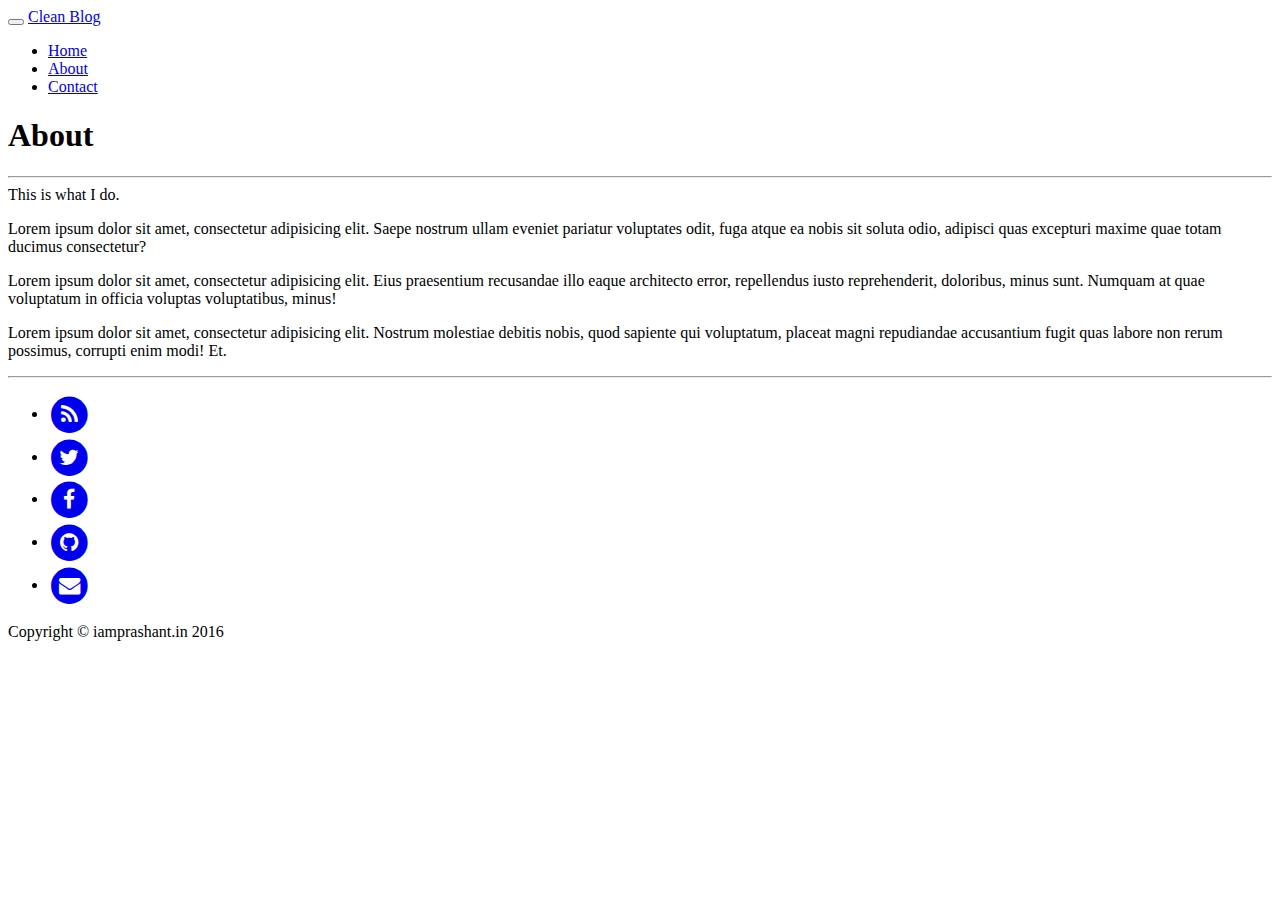
==== about/index.html @ 158d16aa "started with jekll" ====
<!DOCTYPE html>
<html lang="en">

<head>

    <meta charset="utf-8">
    <meta http-equiv="X-UA-Compatible" content="IE=edge">
    <meta name="viewport" content="width=device-width, initial-scale=1">
    <meta name="description" content="Write your site description here. It will be used as your sites meta description as well!">

    <title>About - Clean Blog</title>

    <link rel="canonical" href="http://iamprashant.in/iamprashant.github.io/about/">

    <!-- Bootstrap Core CSS -->
    <link rel="stylesheet" href="/iamprashant.github.io/css/bootstrap.min.css">

    <!-- Custom CSS -->
    <link rel="stylesheet" href="/iamprashant.github.io/css/clean-blog.css">

    <!-- Pygments Github CSS -->
    <link rel="stylesheet" href="/iamprashant.github.io/css/syntax.css">

    <!-- Custom Fonts -->
    <link href="//maxcdn.bootstrapcdn.com/font-awesome/4.3.0/css/font-awesome.min.css" rel="stylesheet" type="text/css">
    <link href='//fonts.googleapis.com/css?family=Lora:400,700,400italic,700italic' rel='stylesheet' type='text/css'>
    <link href='//fonts.googleapis.com/css?family=Open+Sans:300italic,400italic,600italic,700italic,800italic,400,300,600,700,800' rel='stylesheet' type='text/css'>

    <!-- HTML5 Shim and Respond.js IE8 support of HTML5 elements and media queries -->
    <!-- WARNING: Respond.js doesn't work if you view the page via file:// -->
    <!--[if lt IE 9]>
        <script src="https://oss.maxcdn.com/libs/html5shiv/3.7.0/html5shiv.js"></script>
        <script src="https://oss.maxcdn.com/libs/respond.js/1.4.2/respond.min.js"></script>
    <![endif]-->

    <link type="application/atom+xml" rel="alternate" href="http://iamprashant.in/feed.xml" title="" />

</head>


<body>

    <!-- Navigation -->
<nav class="navbar navbar-default navbar-custom navbar-fixed-top">
    <div class="container-fluid">
        <!-- Brand and toggle get grouped for better mobile display -->
        <div class="navbar-header page-scroll">
            <button type="button" class="navbar-toggle" data-toggle="collapse" data-target="#bs-example-navbar-collapse-1">
                <span class="sr-only">Toggle navigation</span>
                <span class="icon-bar"></span>
                <span class="icon-bar"></span>
                <span class="icon-bar"></span>
            </button>
            <a class="navbar-brand" href="/iamprashant.github.io/">Clean Blog</a>
        </div>

        <!-- Collect the nav links, forms, and other content for toggling -->
        <div class="collapse navbar-collapse" id="bs-example-navbar-collapse-1">
            <ul class="nav navbar-nav navbar-right">
                <li>
                    <a href="/iamprashant.github.io/">Home</a>
                </li>
                
				
                <li>
                    <a href="/iamprashant.github.io/about/">About</a>
                </li>
				
                
				
                <li>
                    <a href="/iamprashant.github.io/contact/">Contact</a>
                </li>
				
                
            </ul>
        </div>
        <!-- /.navbar-collapse -->
    </div>
    <!-- /.container -->
</nav>


    <!-- Page Header -->
<header class="intro-header" style="background-image: url('/iamprashant.github.io/img/about-bg.jpg')">
    <div class="container">
        <div class="row">
            <div class="col-lg-8 col-lg-offset-2 col-md-10 col-md-offset-1">
                <div class="site-heading">
                    <h1>About</h1>
                    <hr class="small">
                    <span class="subheading">This is what I do.</span>
                </div>
            </div>
        </div>
    </div>
</header>

<!-- Main Content -->
<div class="container">
	<div class="row">
		<div class="col-lg-8 col-lg-offset-2 col-md-10 col-md-offset-1">
			<p>Lorem ipsum dolor sit amet, consectetur adipisicing elit. Saepe nostrum ullam eveniet pariatur voluptates odit, fuga atque ea nobis sit soluta odio, adipisci quas excepturi maxime quae totam ducimus consectetur?</p>

<p>Lorem ipsum dolor sit amet, consectetur adipisicing elit. Eius praesentium recusandae illo eaque architecto error, repellendus iusto reprehenderit, doloribus, minus sunt. Numquam at quae voluptatum in officia voluptas voluptatibus, minus!</p>

<p>Lorem ipsum dolor sit amet, consectetur adipisicing elit. Nostrum molestiae debitis nobis, quod sapiente qui voluptatum, placeat magni repudiandae accusantium fugit quas labore non rerum possimus, corrupti enim modi! Et.</p>

		</div>
	</div>
</div>

<hr>


    <!-- Footer -->
<footer>
    <div class="container">
        <div class="row">
            <div class="col-lg-8 col-lg-offset-2 col-md-10 col-md-offset-1">
                <ul class="list-inline text-center">
                    <li>
                        <a href="/iamprashant.github.io/feed.xml">
                            <span class="fa-stack fa-lg">
                                <i class="fa fa-circle fa-stack-2x"></i>
                                <i class="fa fa-rss fa-stack-1x fa-inverse"></i>
                            </span>
                        </a>
                    </li>
                    
                    <li>
                        <a href="https://twitter.com/prashant10292">
                            <span class="fa-stack fa-lg">
                                <i class="fa fa-circle fa-stack-2x"></i>
                                <i class="fa fa-twitter fa-stack-1x fa-inverse"></i>
                            </span>
                        </a>
                    </li>
                    
                    
                    <li>
                        <a href="https://www.facebook.com/prashant10292">
                            <span class="fa-stack fa-lg">
                                <i class="fa fa-circle fa-stack-2x"></i>
                                <i class="fa fa-facebook fa-stack-1x fa-inverse"></i>
                            </span>
                        </a>
                    </li>
                    
                    
                    <li>
                        <a href="https://github.com/iamprashant">
                            <span class="fa-stack fa-lg">
                                <i class="fa fa-circle fa-stack-2x"></i>
                                <i class="fa fa-github fa-stack-1x fa-inverse"></i>
                            </span>
                        </a>
                    </li>
                    
                    
                    <li>
                        <a href="mailto:me@iamprashant.in">
                            <span class="fa-stack fa-lg">
                                <i class="fa fa-circle fa-stack-2x"></i>
                                <i class="fa fa-envelope fa-stack-1x fa-inverse"></i>
                            </span>
                        </a>
                    </li>
                    
                </ul>
                <p class="copyright text-muted">Copyright &copy; iamprashant.in 2016</p>
            </div>
        </div>
    </div>
</footer>

<!-- jQuery -->
<script src="/iamprashant.github.io/js/jquery.min.js "></script>

<!-- Bootstrap Core JavaScript -->
<script src="/iamprashant.github.io/js/bootstrap.min.js "></script>

<!-- Custom Theme JavaScript -->
<script src="/iamprashant.github.io/js/clean-blog.min.js "></script>


</body>

</html>
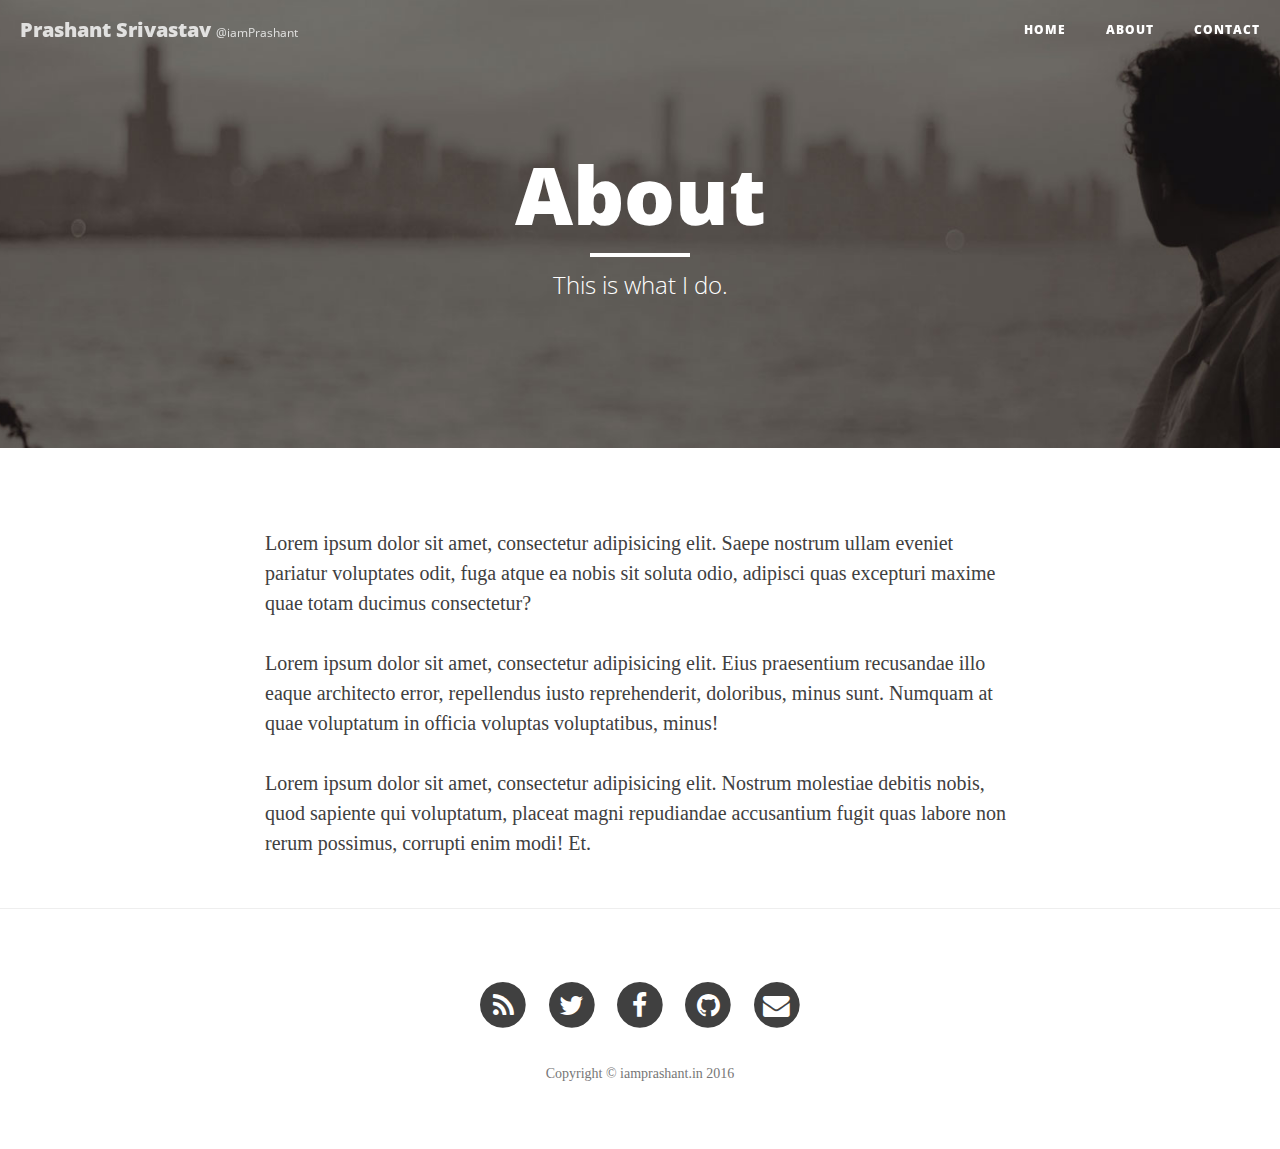
==== commit b0a0dd98: "added init" ====
--- a/about/index.html
+++ b/about/index.html
@@ -8,24 +8,24 @@
     <meta name="viewport" content="width=device-width, initial-scale=1">
     <meta name="description" content="Write your site description here. It will be used as your sites meta description as well!">
 
-    <title>About - Clean Blog</title>
+    <title>About - Prashant's Blog</title>
 
-    <link rel="canonical" href="http://iamprashant.in/iamprashant.github.io/about/">
+    <link rel="canonical" href="http://iamprashant.in/about/">
 
+    
     <!-- Bootstrap Core CSS -->
-    <link rel="stylesheet" href="/iamprashant.github.io/css/bootstrap.min.css">
+    <link href="https://maxcdn.bootstrapcdn.com/bootstrap/3.3.6/css/bootstrap.min.css" rel="stylesheet">
 
     <!-- Custom CSS -->
-    <link rel="stylesheet" href="/iamprashant.github.io/css/clean-blog.css">
+    <link rel="stylesheet" href="/css/clean-blog.css">
 
     <!-- Pygments Github CSS -->
-    <link rel="stylesheet" href="/iamprashant.github.io/css/syntax.css">
+    <link rel="stylesheet" href="/css/syntax.css">
 
     <!-- Custom Fonts -->
     <link href="//maxcdn.bootstrapcdn.com/font-awesome/4.3.0/css/font-awesome.min.css" rel="stylesheet" type="text/css">
-    <link href='//fonts.googleapis.com/css?family=Lora:400,700,400italic,700italic' rel='stylesheet' type='text/css'>
-    <link href='//fonts.googleapis.com/css?family=Open+Sans:300italic,400italic,600italic,700italic,800italic,400,300,600,700,800' rel='stylesheet' type='text/css'>
-
+    <link href="http://fonts.googleapis.com/css?family=Montserrat:400,700" rel="stylesheet" type="text/css">
+    <link href="http://fonts.googleapis.com/css?family=Open+Sans:300,400italic,700italic,400,700" rel="stylesheet" type="text/css">
     <!-- HTML5 Shim and Respond.js IE8 support of HTML5 elements and media queries -->
     <!-- WARNING: Respond.js doesn't work if you view the page via file:// -->
     <!--[if lt IE 9]>
@@ -51,25 +51,25 @@
                 <span class="icon-bar"></span>
                 <span class="icon-bar"></span>
             </button>
-            <a class="navbar-brand" href="/iamprashant.github.io/">Clean Blog</a>
+            <a class="navbar-brand" href="/" style="font-size: 1em">Prashant Srivastav <small style="font-weight: normal;font-size: 60%">@iamPrashant</small></a>
         </div>
 
         <!-- Collect the nav links, forms, and other content for toggling -->
         <div class="collapse navbar-collapse" id="bs-example-navbar-collapse-1">
             <ul class="nav navbar-nav navbar-right">
                 <li>
-                    <a href="/iamprashant.github.io/">Home</a>
+                    <a href="/">Home</a>
                 </li>
                 
 				
                 <li>
-                    <a href="/iamprashant.github.io/about/">About</a>
+                    <a href="/about/">About</a>
                 </li>
 				
                 
 				
                 <li>
-                    <a href="/iamprashant.github.io/contact/">Contact</a>
+                    <a href="/contact/">Contact</a>
                 </li>
 				
                 
@@ -82,7 +82,7 @@
 
 
     <!-- Page Header -->
-<header class="intro-header" style="background-image: url('/iamprashant.github.io/img/about-bg.jpg')">
+<header class="intro-header" style="background-image: url('/img/about-bg.jpg')">
     <div class="container">
         <div class="row">
             <div class="col-lg-8 col-lg-offset-2 col-md-10 col-md-offset-1">
@@ -120,7 +120,7 @@
             <div class="col-lg-8 col-lg-offset-2 col-md-10 col-md-offset-1">
                 <ul class="list-inline text-center">
                     <li>
-                        <a href="/iamprashant.github.io/feed.xml">
+                        <a href="/feed.xml">
                             <span class="fa-stack fa-lg">
                                 <i class="fa fa-circle fa-stack-2x"></i>
                                 <i class="fa fa-rss fa-stack-1x fa-inverse"></i>
@@ -173,15 +173,14 @@
         </div>
     </div>
 </footer>
+    <!-- jQuery -->
+    <script src="https://cdnjs.cloudflare.com/ajax/libs/jquery/2.2.1/jquery.min.js"></script>
 
-<!-- jQuery -->
-<script src="/iamprashant.github.io/js/jquery.min.js "></script>
-
-<!-- Bootstrap Core JavaScript -->
-<script src="/iamprashant.github.io/js/bootstrap.min.js "></script>
+    <!-- Bootstrap Core JavaScript -->
+    <script src="https://maxcdn.bootstrapcdn.com/bootstrap/3.3.6/js/bootstrap.min.js"></script>
 
 <!-- Custom Theme JavaScript -->
-<script src="/iamprashant.github.io/js/clean-blog.min.js "></script>
+<script src="/js/clean-blog.min.js "></script>
 
 
 </body>
--- a/css/clean-blog.css
+++ b/css/clean-blog.css
@@ -0,0 +1,403 @@
+/*!
+ * Clean Blog v1.0.0 (http://startbootstrap.com)
+ * Copyright 2015 Start Bootstrap
+ * Licensed under Apache 2.0 (https://github.com/IronSummitMedia/startbootstrap/blob/gh-pages/LICENSE)
+ */
+
+body {
+  font-family: 'Lora', 'Times New Roman', serif;
+  font-size: 20px;
+  color: #404040;
+}
+p {
+  line-height: 1.5;
+  margin: 30px 0;
+}
+p a {
+  text-decoration: underline;
+}
+h1,
+h2,
+h3,
+h4,
+h5,
+h6 {
+  font-family: 'Open Sans', 'Helvetica Neue', Helvetica, Arial, sans-serif;
+  font-weight: 800;
+}
+a {
+  color: #404040;
+}
+a:hover,
+a:focus {
+  color: #0085a1;
+}
+a img:hover,
+a img:focus {
+  cursor: zoom-in;
+}
+blockquote {
+  color: #808080;
+  font-style: italic;
+}
+hr.small {
+  max-width: 100px;
+  margin: 15px auto;
+  border-width: 4px;
+  border-color: white;
+}
+.navbar-custom {
+  background: white;
+  position: absolute;
+  top: 0;
+  left: 0;
+  width: 100%;
+  z-index: 3;
+  font-family: 'Open Sans', 'Helvetica Neue', Helvetica, Arial, sans-serif;
+}
+.navbar-custom .navbar-brand {
+  font-weight: 800;
+}
+.navbar-custom .nav li a {
+  text-transform: uppercase;
+  font-size: 12px;
+  font-weight: 800;
+  letter-spacing: 1px;
+}
+@media only screen and (min-width: 768px) {
+  .navbar-custom {
+    background: transparent;
+    border-bottom: 1px solid transparent;
+  }
+  .navbar-custom .navbar-brand {
+    color: white;
+    padding: 20px;
+  }
+  .navbar-custom .navbar-brand:hover,
+  .navbar-custom .navbar-brand:focus {
+    color: rgba(255, 255, 255, 0.8);
+  }
+  .navbar-custom .nav li a {
+    color: white;
+    padding: 20px;
+  }
+  .navbar-custom .nav li a:hover,
+  .navbar-custom .nav li a:focus {
+    color: rgba(255, 255, 255, 0.8);
+  }
+}
+@media only screen and (min-width: 1170px) {
+  .navbar-custom {
+    -webkit-transition: background-color 0.3s;
+    -moz-transition: background-color 0.3s;
+    transition: background-color 0.3s;
+    /* Force Hardware Acceleration in WebKit */
+    -webkit-transform: translate3d(0, 0, 0);
+    -moz-transform: translate3d(0, 0, 0);
+    -ms-transform: translate3d(0, 0, 0);
+    -o-transform: translate3d(0, 0, 0);
+    transform: translate3d(0, 0, 0);
+    -webkit-backface-visibility: hidden;
+    backface-visibility: hidden;
+  }
+  .navbar-custom.is-fixed {
+    /* when the user scrolls down, we hide the header right above the viewport */
+    position: fixed;
+    top: -61px;
+    background-color: rgba(255, 255, 255, 0.9);
+    border-bottom: 1px solid #f2f2f2;
+    -webkit-transition: -webkit-transform 0.3s;
+    -moz-transition: -moz-transform 0.3s;
+    transition: transform 0.3s;
+  }
+  .navbar-custom.is-fixed .navbar-brand {
+    color: #404040;
+  }
+  .navbar-custom.is-fixed .navbar-brand:hover,
+  .navbar-custom.is-fixed .navbar-brand:focus {
+    color: #0085a1;
+  }
+  .navbar-custom.is-fixed .nav li a {
+    color: #404040;
+  }
+  .navbar-custom.is-fixed .nav li a:hover,
+  .navbar-custom.is-fixed .nav li a:focus {
+    color: #0085a1;
+  }
+  .navbar-custom.is-visible {
+    /* if the user changes the scrolling direction, we show the header */
+    -webkit-transform: translate3d(0, 100%, 0);
+    -moz-transform: translate3d(0, 100%, 0);
+    -ms-transform: translate3d(0, 100%, 0);
+    -o-transform: translate3d(0, 100%, 0);
+    transform: translate3d(0, 100%, 0);
+  }
+}
+.intro-header {
+  background: no-repeat center center;
+  background-color: #808080;
+  background-attachment: scroll;
+  -webkit-background-size: cover;
+  -moz-background-size: cover;
+  background-size: cover;
+  -o-background-size: cover;
+  margin-bottom: 50px;
+}
+.intro-header .site-heading,
+.intro-header .post-heading,
+.intro-header .page-heading {
+  padding: 100px 0 50px;
+  color: white;
+}
+@media only screen and (min-width: 768px) {
+  .intro-header .site-heading,
+  .intro-header .post-heading,
+  .intro-header .page-heading {
+    padding: 150px 0;
+  }
+}
+.intro-header .site-heading,
+.intro-header .page-heading {
+  text-align: center;
+}
+.intro-header .site-heading h1,
+.intro-header .page-heading h1 {
+  margin-top: 0;
+  font-size: 50px;
+}
+.intro-header .site-heading .subheading,
+.intro-header .page-heading .subheading {
+  font-size: 24px;
+  line-height: 1.1;
+  display: block;
+  font-family: 'Open Sans', 'Helvetica Neue', Helvetica, Arial, sans-serif;
+  font-weight: 300;
+  margin: 10px 0 0;
+}
+@media only screen and (min-width: 768px) {
+  .intro-header .site-heading h1,
+  .intro-header .page-heading h1 {
+    font-size: 80px;
+  }
+}
+.intro-header .post-heading h1 {
+  font-size: 35px;
+}
+.intro-header .post-heading .subheading,
+.intro-header .post-heading .meta {
+  line-height: 1.1;
+  display: block;
+}
+.intro-header .post-heading .subheading {
+  font-family: 'Open Sans', 'Helvetica Neue', Helvetica, Arial, sans-serif;
+  font-size: 24px;
+  margin: 10px 0 30px;
+  font-weight: 600;
+}
+.intro-header .post-heading .meta {
+  font-family: 'Lora', 'Times New Roman', serif;
+  font-style: italic;
+  font-weight: 300;
+  font-size: 20px;
+}
+.intro-header .post-heading .meta a {
+  color: white;
+}
+@media only screen and (min-width: 768px) {
+  .intro-header .post-heading h1 {
+    font-size: 55px;
+  }
+  .intro-header .post-heading .subheading {
+    font-size: 30px;
+  }
+}
+.post-preview > a {
+  color: #404040;
+}
+.post-preview > a:hover,
+.post-preview > a:focus {
+  text-decoration: none;
+  color: #0085a1;
+}
+.post-preview > a > .post-title {
+  font-size: 30px;
+  margin-top: 30px;
+  margin-bottom: 10px;
+}
+.post-preview > a > .post-subtitle {
+  margin: 0;
+  font-weight: 300;
+  margin-bottom: 10px;
+}
+.post-preview > .post-meta {
+  color: #808080;
+  font-size: 18px;
+  font-style: italic;
+  margin-top: 0;
+}
+.post-preview > .post-meta > a {
+  text-decoration: none;
+  color: #404040;
+}
+.post-preview > .post-meta > a:hover,
+.post-preview > .post-meta > a:focus {
+  color: #0085a1;
+  text-decoration: underline;
+}
+@media only screen and (min-width: 768px) {
+  .post-preview > a > .post-title {
+    font-size: 36px;
+  }
+}
+.section-heading {
+  font-size: 36px;
+  margin-top: 60px;
+  font-weight: 700;
+}
+.caption {
+  text-align: center;
+  font-size: 14px;
+  padding: 10px;
+  font-style: italic;
+  margin: 0;
+  display: block;
+  border-bottom-right-radius: 5px;
+  border-bottom-left-radius: 5px;
+}
+footer {
+  padding: 50px 0 65px;
+}
+footer .list-inline {
+  margin: 0;
+  padding: 0;
+}
+footer .copyright {
+  font-size: 14px;
+  text-align: center;
+  margin-bottom: 0;
+}
+.floating-label-form-group {
+  font-size: 14px;
+  position: relative;
+  margin-bottom: 0;
+  padding-bottom: 0.5em;
+  border-bottom: 1px solid #eeeeee;
+}
+.floating-label-form-group input,
+.floating-label-form-group textarea {
+  z-index: 1;
+  position: relative;
+  padding-right: 0;
+  padding-left: 0;
+  border: none;
+  border-radius: 0;
+  font-size: 1.5em;
+  background: none;
+  box-shadow: none !important;
+  resize: none;
+}
+.floating-label-form-group label {
+  display: block;
+  z-index: 0;
+  position: relative;
+  top: 2em;
+  margin: 0;
+  font-size: 0.85em;
+  line-height: 1.764705882em;
+  vertical-align: middle;
+  vertical-align: baseline;
+  opacity: 0;
+  -webkit-transition: top 0.3s ease,opacity 0.3s ease;
+  -moz-transition: top 0.3s ease,opacity 0.3s ease;
+  -ms-transition: top 0.3s ease,opacity 0.3s ease;
+  transition: top 0.3s ease,opacity 0.3s ease;
+}
+.floating-label-form-group::not(:first-child) {
+  padding-left: 14px;
+  border-left: 1px solid #eeeeee;
+}
+.floating-label-form-group-with-value label {
+  top: 0;
+  opacity: 1;
+}
+.floating-label-form-group-with-focus label {
+  color: #0085a1;
+}
+form .row:first-child .floating-label-form-group {
+  border-top: 1px solid #eeeeee;
+}
+.btn {
+  font-family: 'Open Sans', 'Helvetica Neue', Helvetica, Arial, sans-serif;
+  text-transform: uppercase;
+  font-size: 14px;
+  font-weight: 800;
+  letter-spacing: 1px;
+  border-radius: 0;
+  padding: 15px 25px;
+}
+.btn-lg {
+  font-size: 16px;
+  padding: 25px 35px;
+}
+.btn-default:hover,
+.btn-default:focus {
+  background-color: #0085a1;
+  border: 1px solid #0085a1;
+  color: white;
+}
+.pager {
+  margin: 20px 0 0;
+}
+.pager li > a,
+.pager li > span {
+  font-family: 'Open Sans', 'Helvetica Neue', Helvetica, Arial, sans-serif;
+  text-transform: uppercase;
+  font-size: 14px;
+  font-weight: 800;
+  letter-spacing: 1px;
+  padding: 10px 5px;
+  background-color: white;
+  border-radius: 0;
+}
+@media only screen and (min-width: 768px) {
+  .pager li > a,
+  .pager li > span {
+    font-size: 14px;
+    padding: 15px 25px;
+  }
+}
+.pager li > a:hover,
+.pager li > a:focus {
+  color: white;
+  background-color: #0085a1;
+  border: 1px solid #0085a1;
+}
+.pager .disabled > a,
+.pager .disabled > a:hover,
+.pager .disabled > a:focus,
+.pager .disabled > span {
+  color: #808080;
+  background-color: #404040;
+  cursor: not-allowed;
+}
+::-moz-selection {
+  color: white;
+  text-shadow: none;
+  background: #0085a1;
+}
+::selection {
+  color: white;
+  text-shadow: none;
+  background: #0085a1;
+}
+img::selection {
+  color: white;
+  background: transparent;
+}
+img::-moz-selection {
+  color: white;
+  background: transparent;
+}
+body {
+  webkit-tap-highlight-color: #0085a1;
+}
--- a/css/syntax.css
+++ b/css/syntax.css
@@ -0,0 +1,84 @@
+/* to make lines scroll instead of wrap */
+/* from http://stackoverflow.com/a/23393920 */
+
+.highlight pre code * {
+  white-space: nowrap;    // this sets all children inside to nowrap
+}
+
+.highlight pre {
+  overflow-x: auto;       // this sets the scrolling in x
+}
+
+.highlight pre code {
+  white-space: pre;       // forces <code> to respect <pre> formatting
+}
+
+
+/*
+ * GitHub style for Pygments syntax highlighter, for use with Jekyll
+ * Courtesy of GitHub.com
+ */
+
+.highlight pre, pre, .highlight .hll { background-color: #f8f8f8; border: 1px solid #ccc; padding: 6px 10px; border-radius: 3px; }
+.highlight .c { color: #999988; font-style: italic; }
+.highlight .err { color: #a61717; background-color: #e3d2d2; }
+.highlight .k { font-weight: bold; }
+.highlight .o { font-weight: bold; }
+.highlight .cm { color: #999988; font-style: italic; }
+.highlight .cp { color: #999999; font-weight: bold; }
+.highlight .c1 { color: #999988; font-style: italic; }
+.highlight .cs { color: #999999; font-weight: bold; font-style: italic; }
+.highlight .gd { color: #000000; background-color: #ffdddd; }
+.highlight .gd .x { color: #000000; background-color: #ffaaaa; }
+.highlight .ge { font-style: italic; }
+.highlight .gr { color: #aa0000; }
+.highlight .gh { color: #999999; }
+.highlight .gi { color: #000000; background-color: #ddffdd; }
+.highlight .gi .x { color: #000000; background-color: #aaffaa; }
+.highlight .go { color: #888888; }
+.highlight .gp { color: #555555; }
+.highlight .gs { font-weight: bold; }
+.highlight .gu { color: #800080; font-weight: bold; }
+.highlight .gt { color: #aa0000; }
+.highlight .kc { font-weight: bold; }
+.highlight .kd { font-weight: bold; }
+.highlight .kn { font-weight: bold; }
+.highlight .kp { font-weight: bold; }
+.highlight .kr { font-weight: bold; }
+.highlight .kt { color: #445588; font-weight: bold; }
+.highlight .m { color: #009999; }
+.highlight .s { color: #dd1144; }
+.highlight .n { color: #333333; }
+.highlight .na { color: teal; }
+.highlight .nb { color: #0086b3; }
+.highlight .nc { color: #445588; font-weight: bold; }
+.highlight .no { color: teal; }
+.highlight .ni { color: purple; }
+.highlight .ne { color: #990000; font-weight: bold; }
+.highlight .nf { color: #990000; font-weight: bold; }
+.highlight .nn { color: #555555; }
+.highlight .nt { color: navy; }
+.highlight .nv { color: teal; }
+.highlight .ow { font-weight: bold; }
+.highlight .w { color: #bbbbbb; }
+.highlight .mf { color: #009999; }
+.highlight .mh { color: #009999; }
+.highlight .mi { color: #009999; }
+.highlight .mo { color: #009999; }
+.highlight .sb { color: #dd1144; }
+.highlight .sc { color: #dd1144; }
+.highlight .sd { color: #dd1144; }
+.highlight .s2 { color: #dd1144; }
+.highlight .se { color: #dd1144; }
+.highlight .sh { color: #dd1144; }
+.highlight .si { color: #dd1144; }
+.highlight .sx { color: #dd1144; }
+.highlight .sr { color: #009926; }
+.highlight .s1 { color: #dd1144; }
+.highlight .ss { color: #990073; }
+.highlight .bp { color: #999999; }
+.highlight .vc { color: teal; }
+.highlight .vg { color: teal; }
+.highlight .vi { color: teal; }
+.highlight .il { color: #009999; }
+.highlight .gc { color: #999; background-color: #EAF2F5; }
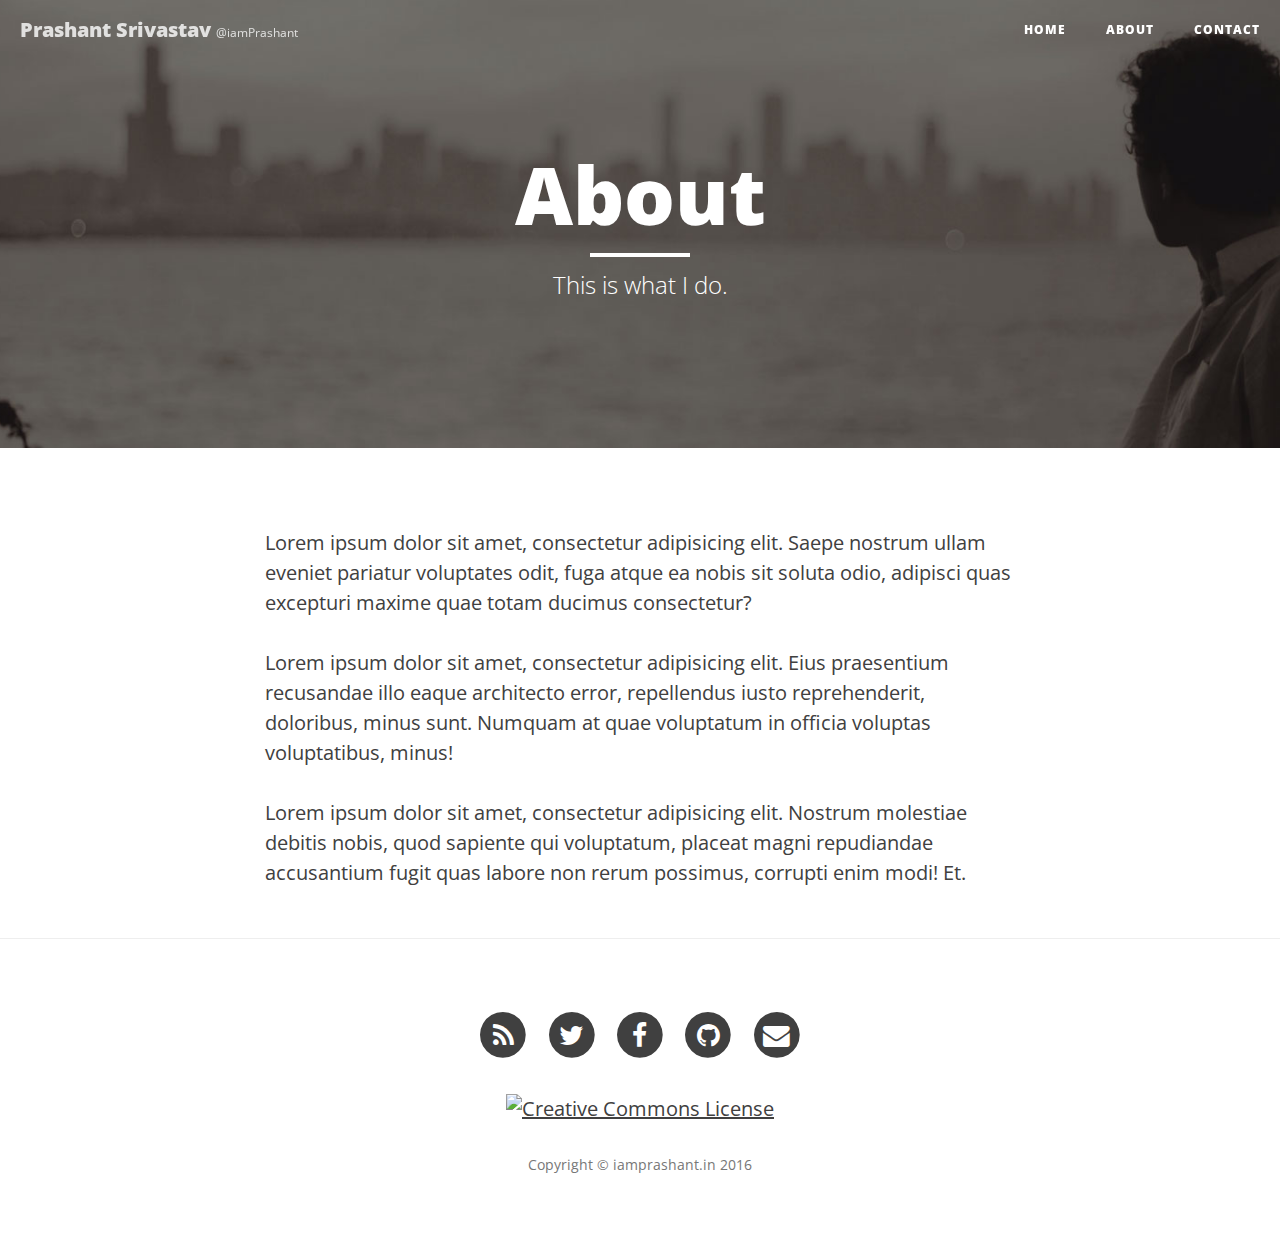
==== commit 140ddf7c: "first post" ====
--- a/about/index.html
+++ b/about/index.html
@@ -6,7 +6,7 @@
     <meta charset="utf-8">
     <meta http-equiv="X-UA-Compatible" content="IE=edge">
     <meta name="viewport" content="width=device-width, initial-scale=1">
-    <meta name="description" content="Write your site description here. It will be used as your sites meta description as well!">
+    <meta name="description" content="Technical blog, technical writing, developer says, programmer throught, thinking , development, programming ">
 
     <title>About - Prashant's Blog</title>
 
@@ -24,8 +24,11 @@
 
     <!-- Custom Fonts -->
     <link href="//maxcdn.bootstrapcdn.com/font-awesome/4.3.0/css/font-awesome.min.css" rel="stylesheet" type="text/css">
-    <link href="http://fonts.googleapis.com/css?family=Montserrat:400,700" rel="stylesheet" type="text/css">
-    <link href="http://fonts.googleapis.com/css?family=Open+Sans:300,400italic,700italic,400,700" rel="stylesheet" type="text/css">
+    
+
+<!-- Fonts -->
+<link href="http://fonts.googleapis.com/css?family=Montserrat:400,700" rel="stylesheet" type="text/css">
+<link href="http://fonts.googleapis.com/css?family=Open+Sans:300,400italic,700italic,400,700" rel="stylesheet" type="text/css">
     <!-- HTML5 Shim and Respond.js IE8 support of HTML5 elements and media queries -->
     <!-- WARNING: Respond.js doesn't work if you view the page via file:// -->
     <!--[if lt IE 9]>
@@ -168,10 +171,15 @@
                     </li>
                     
                 </ul>
+                <p style="text-align: center;">
+                    <a rel="license" href="http://creativecommons.org/licenses/by/4.0/">
+                    <img alt="Creative Commons License" style="border-width:0; display: inherit; cursor: pointer;" src="https://i.creativecommons.org/l/by/4.0/88x31.png" /></a></p>
                 <p class="copyright text-muted">Copyright &copy; iamprashant.in 2016</p>
+
             </div>
         </div>
     </div>
+
 </footer>
     <!-- jQuery -->
     <script src="https://cdnjs.cloudflare.com/ajax/libs/jquery/2.2.1/jquery.min.js"></script>
@@ -181,6 +189,7 @@
 
 <!-- Custom Theme JavaScript -->
 <script src="/js/clean-blog.min.js "></script>
+    <script type="text/javascript" src="/js/google-analytics.js"></script>
 
 
 </body>
--- a/css/clean-blog.css
+++ b/css/clean-blog.css
@@ -5,7 +5,8 @@
  */
 
 body {
-  font-family: 'Lora', 'Times New Roman', serif;
+  font-family: "Open Sans","Helvetica Neue",Helvetica,Arial,sans-serif;
+
   font-size: 20px;
   color: #404040;
 }
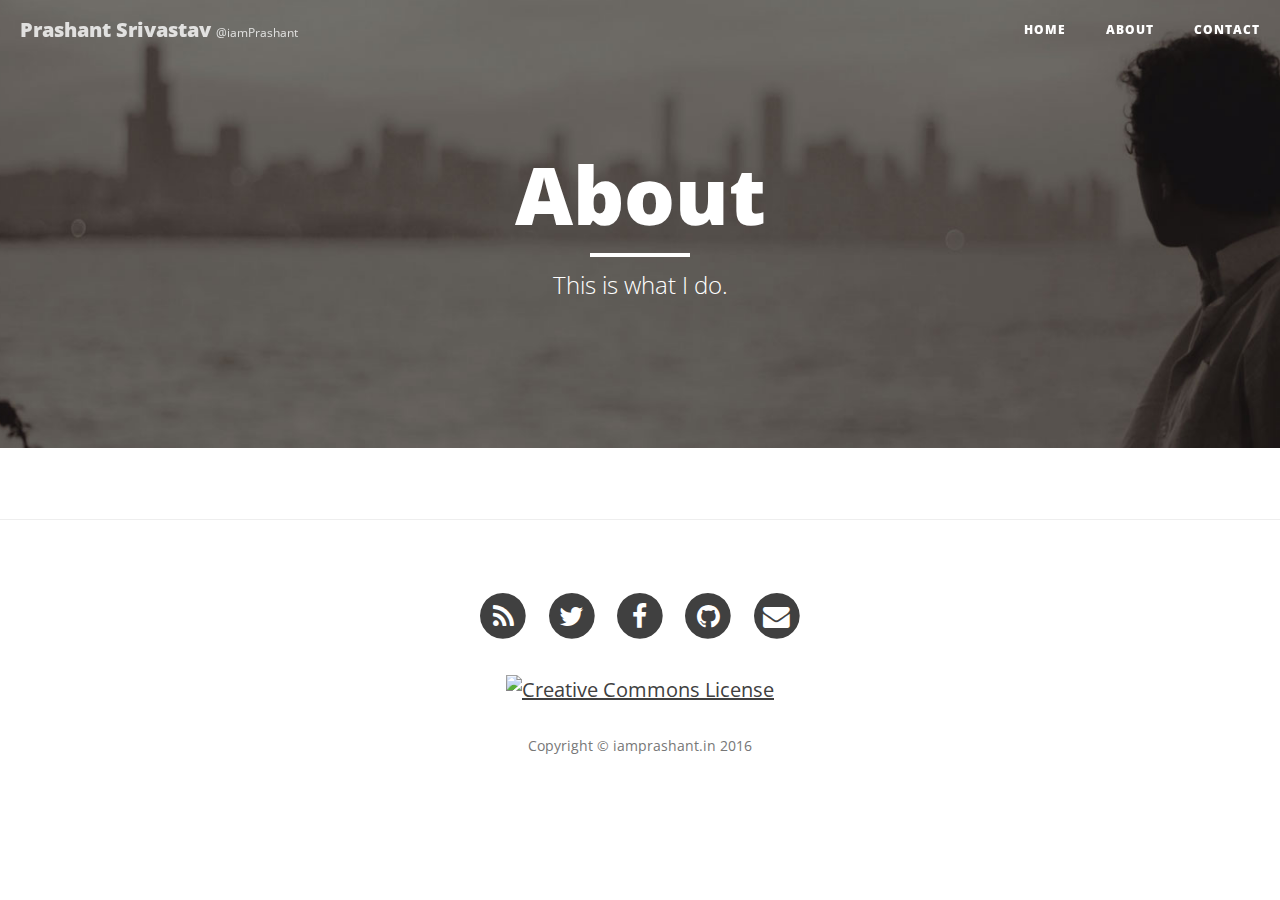
==== commit 6bed1b47: "added changes on about" ====
--- a/about/index.html
+++ b/about/index.html
@@ -103,12 +103,12 @@
 <div class="container">
 	<div class="row">
 		<div class="col-lg-8 col-lg-offset-2 col-md-10 col-md-offset-1">
-			<p>Lorem ipsum dolor sit amet, consectetur adipisicing elit. Saepe nostrum ullam eveniet pariatur voluptates odit, fuga atque ea nobis sit soluta odio, adipisci quas excepturi maxime quae totam ducimus consectetur?</p>
+			<!-- <p>Lorem ipsum dolor sit amet, consectetur adipisicing elit. Saepe nostrum ullam eveniet pariatur voluptates odit, fuga atque ea nobis sit soluta odio, adipisci quas excepturi maxime quae totam ducimus consectetur?</p>
 
 <p>Lorem ipsum dolor sit amet, consectetur adipisicing elit. Eius praesentium recusandae illo eaque architecto error, repellendus iusto reprehenderit, doloribus, minus sunt. Numquam at quae voluptatum in officia voluptas voluptatibus, minus!</p>
 
 <p>Lorem ipsum dolor sit amet, consectetur adipisicing elit. Nostrum molestiae debitis nobis, quod sapiente qui voluptatum, placeat magni repudiandae accusantium fugit quas labore non rerum possimus, corrupti enim modi! Et.</p>
-
+ -->
 		</div>
 	</div>
 </div>
